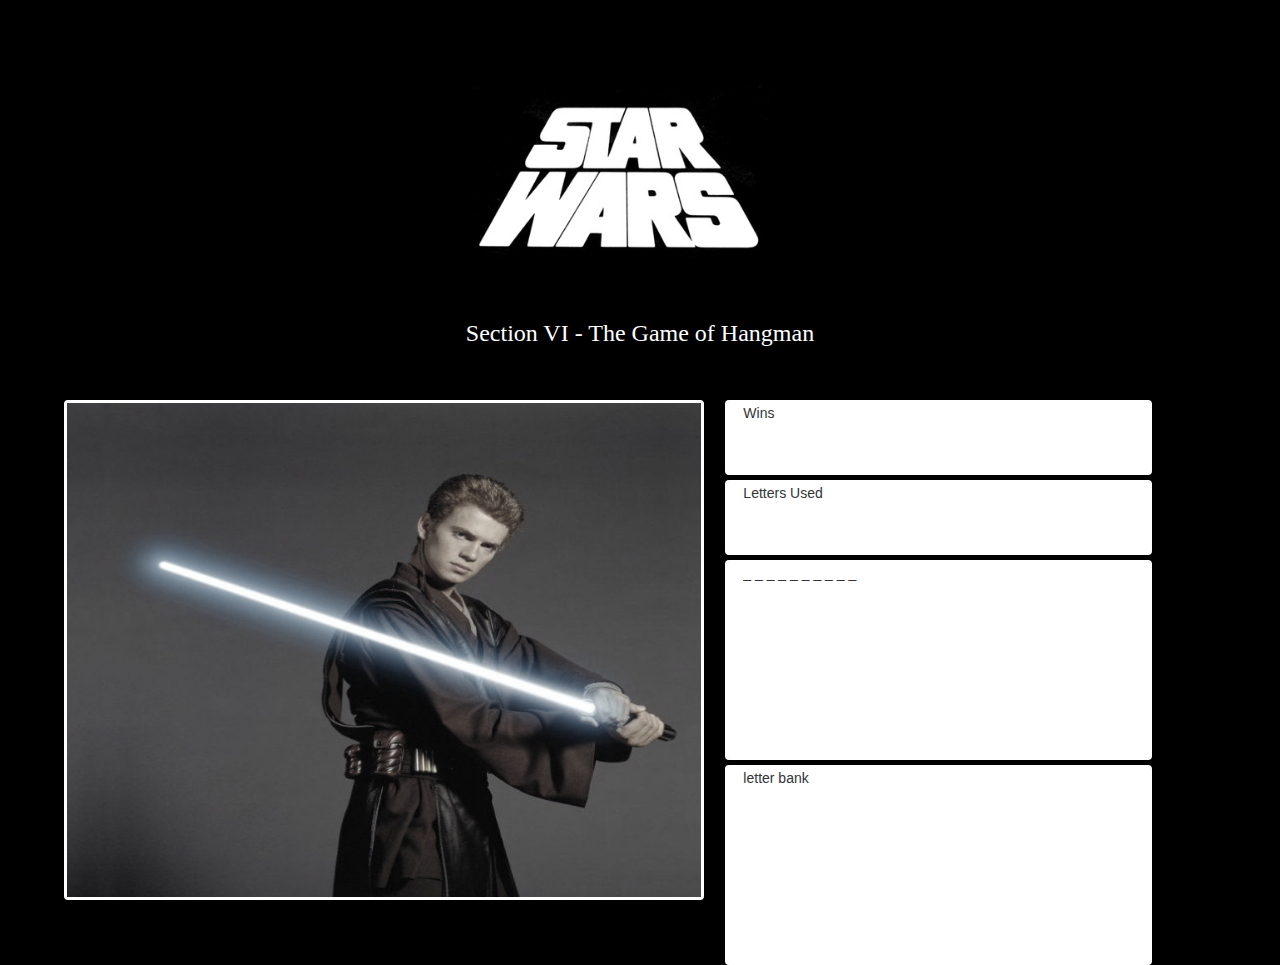
==== Hangman-Game/index.html @ d53269c4 "Merge branch 'master' of https://github.com/jadoss/Hangman-Game" ====
<!DOCTYPE html>
<html>
<head>
	<title>Star Wars Hang-Man</title>
	<link rel="stylesheet" href="https://maxcdn.bootstrapcdn.com/bootstrap/3.3.7/css/bootstrap.min.css" integrity="sha384-BVYiiSIFeK1dGmJRAkycuHAHRg32OmUcww7on3RYdg4Va+PmSTsz/K68vbdEjh4u" crossorigin="anonymous">
	<link rel="stylesheet" type="text/css" href="assets/css/style.css">
	<link rel="stylesheet" type="text/css" href="assets/css/reset.css">
	
</head>
<body>
<script src="assets/javascript/game.js"></script>
	<div class="container">
		<div class="header_container">
			<img src="assets/images/starWars_logo.jpg" id="headerLogo">	
		</div>
		</div>
			<div id="game_title">
				<h3>Section VI - The Game of Hangman</h3>
			</div>
		<div class="game-board" id="game-board">				
			<div class="row">					
				<div class="col-sm-4" id="lives">					
					<p>Lives Left</p>
				</div>
				<div id="anakin">
					<img src="assets/images/start_image.jpg" id="hangman">
				</div>
					
				</div>
				<div class="row">
					<div class="col-sm-4" id="wins">					
						<p>Wins</p>
					</div>
					</div>					
					<div class="col-sm-4"" id="lettersUsed">						
						<p>Letters Used</p>
					</div>
					<div class="col-sm-4" id="word">					
						<p id="gamestatus">status</p>
					</div>
					<div class="col-sm-4" id="gamestatus">
					    <p>letter bank</p>
					</div>
				</div>				
			</div>
		</div>
	</div>

</body>
</html>
---- Hangman-Game/assets/css/style.css ----
* {
	box-sizing: border-box;
}

body {
	background-color: black;
}
/*header*/



#headerLogo {
	position: relative;
	top: 20px;
	right:25%;
	left: 25%;
	height: 300px;
	border: 3px  
}

#game_title {
	color: white;
	text-align: center;
	font-weight: bold;
	font-family: ITC serif Gothic;
	font-size: 24px;
	top: 250px;
}

a {
	background: white;
	color:black;
}

#logo_header, {
	color: white;
	position: absolute;
	top: 250px;
	left: 30%;
	right: 30%;
	font-size: 24px;
	font-weight: bold;
	font-family: ITC serif Gothic;
}


/*hangman*/

#lives {
	position: absolute;
	left: 10%;
	background-color: white;
	border-style: solid;
	border-color: white;
	border-radius: 4px;
	height: 100px;
	color: white


}

#anakin {
	position: absolute;
	left: 5%;
	background-color: black;
	border-style: solid;
	border-color: white;
	border-radius: 4px;
	height: 500px;
	width:1;
	color: white;
	right:45%;
}

#hangman {
	height: 100%;
	width: 100%
}

img {
	filter: grayscale(70%);
}

/*menu*/

#wins {
	position: absolute;
	right: 10%;
	height: 75px;
	top: 0px;
	border-radius: 4px;
	border-style: solid;
	border-color: white;
	background-color: white;

}

#lettersUsed {
	position: absolute;
	right: 10%;
	top: 80px;
	height: 75px;
	border-style: solid;
	border-color: white;
	border-radius: 4px;
	background-color: white;

}

#word{
	position: absolute;
	right: 10%;
	top: 160px;
	height: 200px;
	border-style: solid;
	border-color: white;
	border-radius: 4px;
	background-color: white;

}

#gamestatus {
	position: absolute;
	right: 10%;
	top: 365px;
	height: 200px;
	border-style: solid;
	border-color: white;
	border-radius: 4px;
	background: white;

}



/*body*/

#game-board {
	position: absolute;
	top: 400px;
	width: 100%;
}
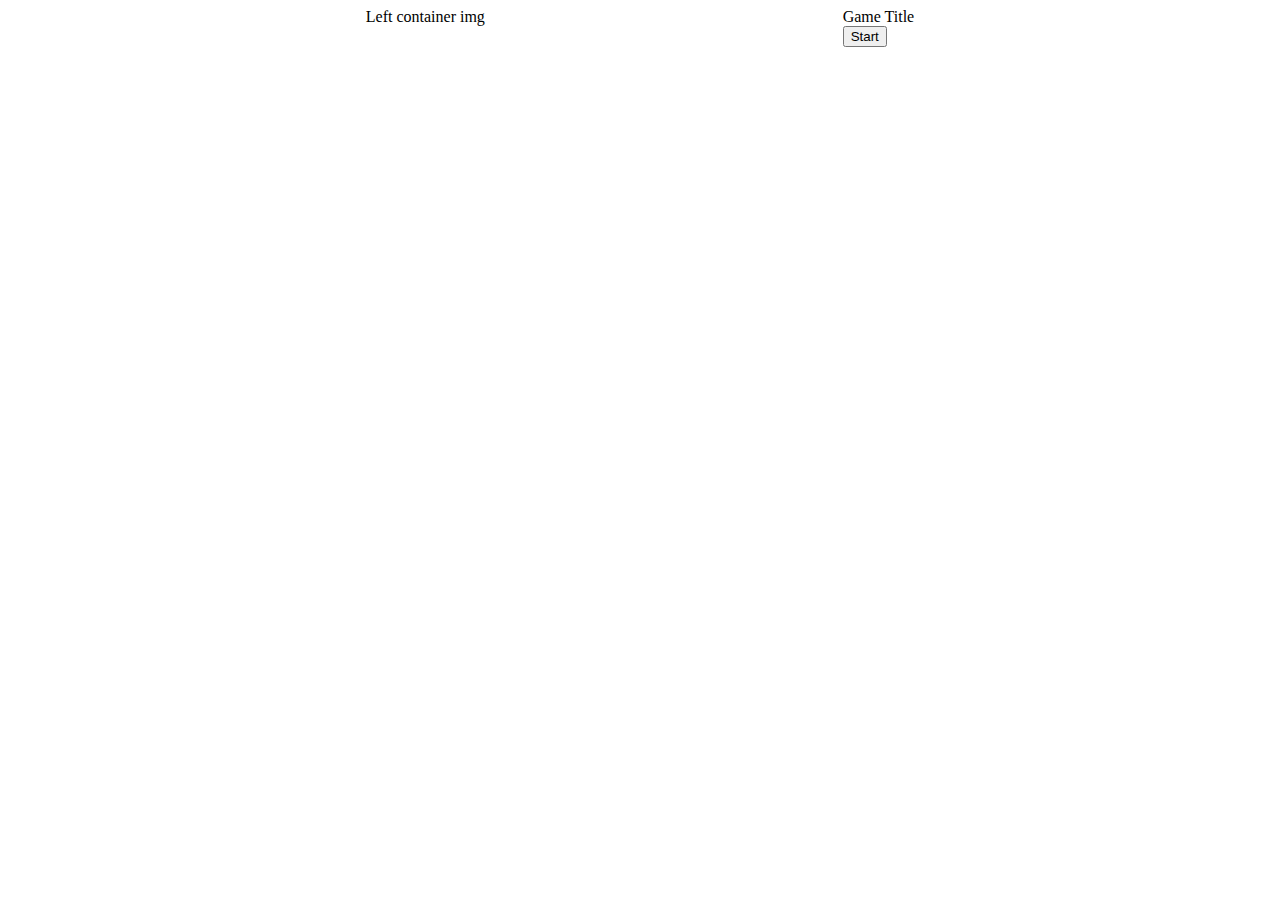
==== commit 4cc64165: "added word search list and randomization" ====
--- a/Hangman-Game/index.html
+++ b/Hangman-Game/index.html
@@ -2,15 +2,32 @@
 <html>
 <head>
 	<title>Star Wars Hang-Man</title>
-	<link rel="stylesheet" href="https://maxcdn.bootstrapcdn.com/bootstrap/3.3.7/css/bootstrap.min.css" integrity="sha384-BVYiiSIFeK1dGmJRAkycuHAHRg32OmUcww7on3RYdg4Va+PmSTsz/K68vbdEjh4u" crossorigin="anonymous">
-	<link rel="stylesheet" type="text/css" href="assets/css/style.css">
-	<link rel="stylesheet" type="text/css" href="assets/css/reset.css">
-	
+	<!-- <link rel="stylesheet" type="text/css" href="assets/css/style.css">	 -->
 </head>
 <body>
-<script src="assets/javascript/game.js"></script>
-	<div class="container">
-		<div class="header_container">
+	<div style="display: flex; justify-content: space-evenly;">
+		<div>
+			<img >Left container img</img>
+		</div>
+		<div>
+			<div>
+				Game Title
+			</div>
+			<div id='score'>
+			</div>
+			<div id='lives'>
+			</div>
+			<div id='letters'>
+			</div>
+			<div id='rules'>
+			</div>
+			<div id="word">
+			</div>
+			<div id='button'>
+			</div>
+		</div>
+
+		<!-- <div class="header_container">
 			<img src="assets/images/starWars_logo.jpg" id="headerLogo">	
 		</div>
 		</div>
@@ -32,7 +49,7 @@
 						<p>Wins</p>
 					</div>
 					</div>					
-					<div class="col-sm-4"" id="lettersUsed">						
+					<div class="col-sm-4" id="lettersUsed">						
 						<p>Letters Used</p>
 					</div>
 					<div class="col-sm-4" id="word">					
@@ -43,8 +60,9 @@
 					</div>
 				</div>				
 			</div>
-		</div>
+		</div> -->
 	</div>
+	<script src="assets/javascript/script.js"></script>
 
 </body>
 </html>
--- a/Hangman-Game/assets/css/style.css
+++ b/Hangman-Game/assets/css/style.css
@@ -3,7 +3,7 @@
 }
 
 body {
-	background-color: black;
+	/* background-color: black; */
 }
 /*header*/
 
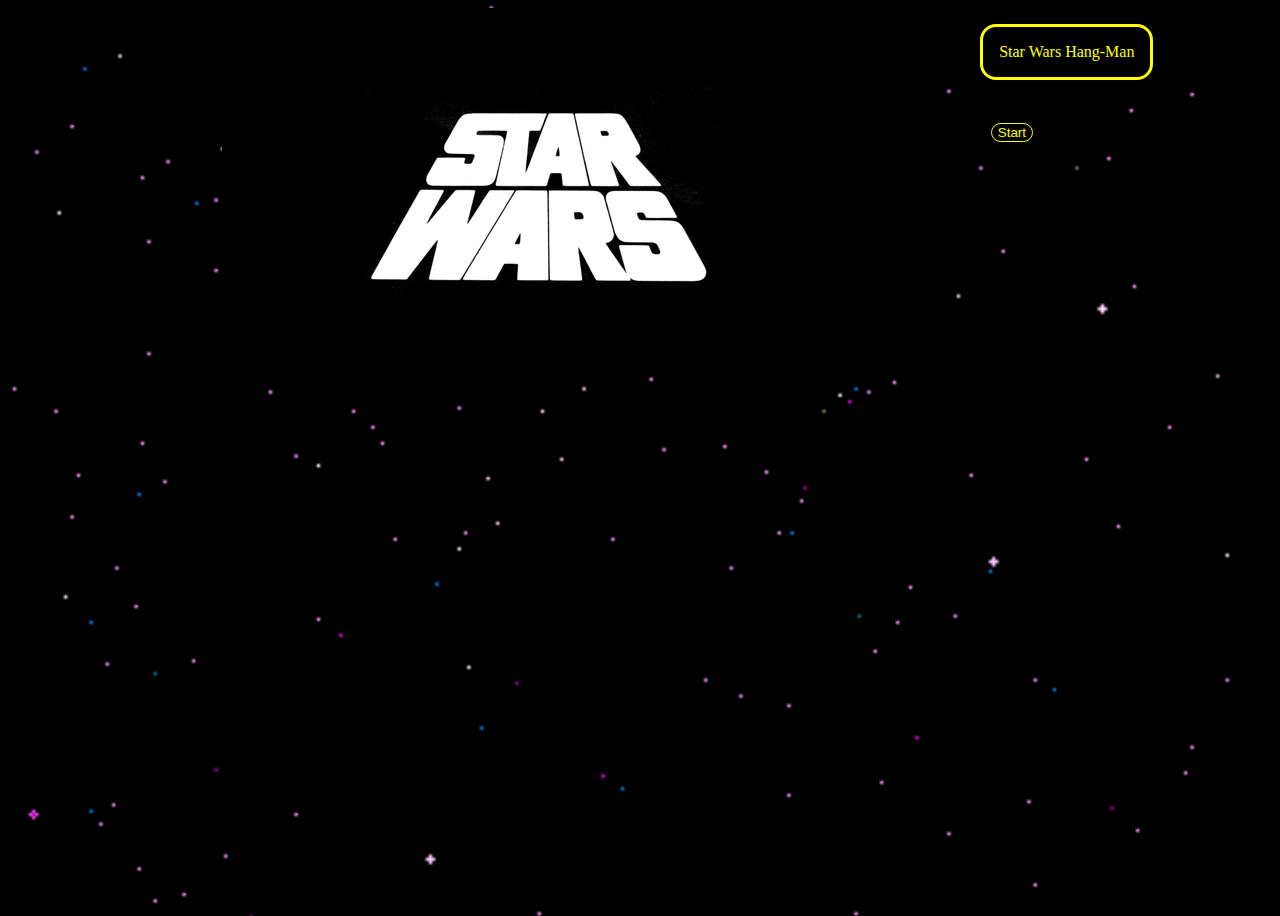
==== commit 8eeadff3: "finished game need media styles" ====
--- a/Hangman-Game/index.html
+++ b/Hangman-Game/index.html
@@ -3,15 +3,19 @@
 <head>
 	<title>Star Wars Hang-Man</title>
 	<!-- <link rel="stylesheet" type="text/css" href="assets/css/style.css">	 -->
+	<link rel="stylesheet" type="text/css" href="assets/css/styles.css">	
 </head>
 <body>
-	<div style="display: flex; justify-content: space-evenly;">
-		<div>
-			<img >Left container img</img>
+	<div class="app-container">
+		<div class="col">
+			<div id="image">
+				Image Container
+				<img src="./assets/images/starWars_logo.jpg" />
+			</div>
 		</div>
-		<div>
-			<div>
-				Game Title
+		<div class="col">
+			<div class="container">
+				Star Wars Hang-Man
 			</div>
 			<div id='score'>
 			</div>
--- a/Hangman-Game/assets/css/style.css
+++ b/Hangman-Game/assets/css/style.css
@@ -3,7 +3,9 @@
 }
 
 body {
-	/* background-color: black; */
+	background-image: url('../images/giphy-downsized.gif');
+	background-size: cover;
+	height: 100vh;
 }
 /*header*/
 
--- a/Hangman-Game/assets/css/styles.css
+++ b/Hangman-Game/assets/css/styles.css
@@ -0,0 +1,32 @@
+body {
+    background-image: url('../images/giphy-downsized.gif');
+	background-size: cover;
+	height: 100vh;
+}
+
+.app-container {
+    display: flex; 
+    justify-content: space-evenly;
+}
+
+.white {
+    color: black;
+    background-color: white;
+}
+
+.container {
+    padding:1em;
+    margin:1em;
+    border: .2em solid yellow;
+    border-radius: 1em;
+    background-color: black;
+    color: yellow;
+}
+
+.button-container {
+    margin:2em;
+    border: .1em solid yellow;
+    border-radius: 2em;
+    background-color: black;
+    color: yellow;
+}